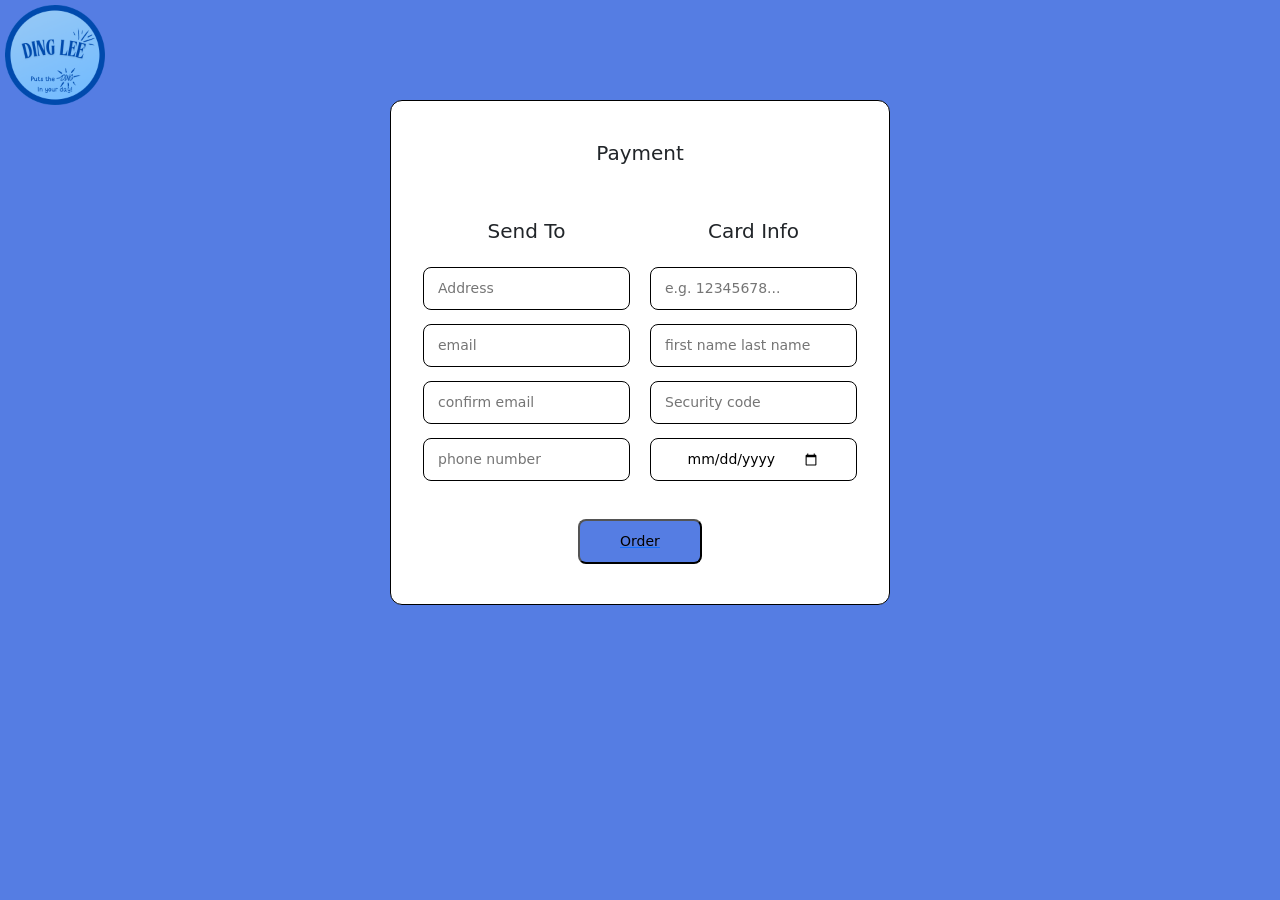
==== checkout.html @ 9af70897 "w3 validation fixes" ====
<!DOCTYPE html>
<html lang="en">
<head>
    <meta charset="UTF-8">
    <meta name="viewport" content="width=device-width, initial-scale=1.0">
    <title>checkout</title>
    <link rel="stylesheet" href="checkout.css">
    <link href="https://cdn.jsdelivr.net/npm/bootstrap@5.3.8/dist/css/bootstrap.min.css" rel="stylesheet" integrity="sha384-sRIl4kxILFvY47J16cr9ZwB07vP4J8+LH7qKQnuqkuIAvNWLzeN8tE5YBujZqJLB" crossorigin="anonymous">

    

    
</head>



<body style="background-color: rgb(85, 125, 227);">
<a href="index.html">
    <img src="Ding Lee.png" width="100" height="100" id="Ding_Lee" alt="Ding Lee">
</a>
    <div class="loginbox" style="background-color: white;">
        

        <div class="login-container">
            <h2>Payment</h2>
            <div class="forms">
                <form class="left">
                    <h3>Send To</h3>
                    <input type="text" name="Address" placeholder="Address" required>
                    <input type="text" name="Email" placeholder="email" required>
                    <input type="text" name="Email" placeholder="confirm email" required>
                    <input type="tel" name="phoneNumber" placeholder="phone number" required>
                </form>
                <form class="right">
                    <h4>Card Info</h4>
                    <input type="text" name="card number" placeholder="e.g. 12345678..." required>
                    <input type="text" name="name" placeholder="first name last name" required>
                    <input type="text" name="cvv" placeholder="Security code" required>
                    <input type="date" name="expiry" placeholder="expiration date">
                </form>   
            </div>
                <a href="purchase.html">
                    <button type="submit">Order</button>
                </a>
        </div>
    </div>

</body>





</html>




</html>
---- checkout.css ----
body {
            display: flex;
            justify-content: center;
            align-items: center;
            margin: 0;
            
        }

        .terms {
            position: fixed;
            bottom: 0;
            justify-content: center;
            align-items: center;
        }

        #p {
            position: relative;
            z-index: 1;
        }

        .loginbox {
            border-radius: 12px;
            border: 1px solid #000000;
            padding: 40px 32px;
            width: 100%;
            max-width: 500px;
            margin-top: 100px;
            overflow: auto;
        }

        #Ding_Lee {
            position: fixed;
            left: 5px;
            top: 5px;

        }

        .login-container h2 {
            text-align: center;
            font-size: 20px;
            margin-bottom: 24px;
        }

        .login-container h3 {
            text-align: center;
            font-size: 20px;
            margin-bottom: 24px;
        }

        .login-container h4 {
            text-align: center;
            font-size: 20px;
            margin-bottom: 24px;
        }

        .login-container input {
            display: flex;
            justify-content: center;
            align-items: center; 
            width: 100%;
            padding: 10px 14px;
            margin-bottom: 14px;
            border: 1px solid #000000;
            border-radius: 8px;
            font-size: 14px;
        }

        .login-container button {
            display: flex;
            justify-content: center;
            align-items: center; 
            margin: 24px auto 0;
            padding: 10px 40px;
            background: rgb(85, 125, 227);
            border-radius: 8px;
            font-size: 14px;
            font-weight: 500;
        }

        .login-container button:hover {
            background: #2c3a9a;
        }

        .forms {
            display: flex;
            gap: 20px;
        }

        .left {
            float: left;
            width: 50%;
            margin-top: 30px;
        }

        .right {
            float: right;
            width: 50%;
            margin-top: 30px;
        }

        #text {
            font-size: 60px;
            margin-top: 280px;
            color: white;
            font-family: comic;
            text-align: center;
        }
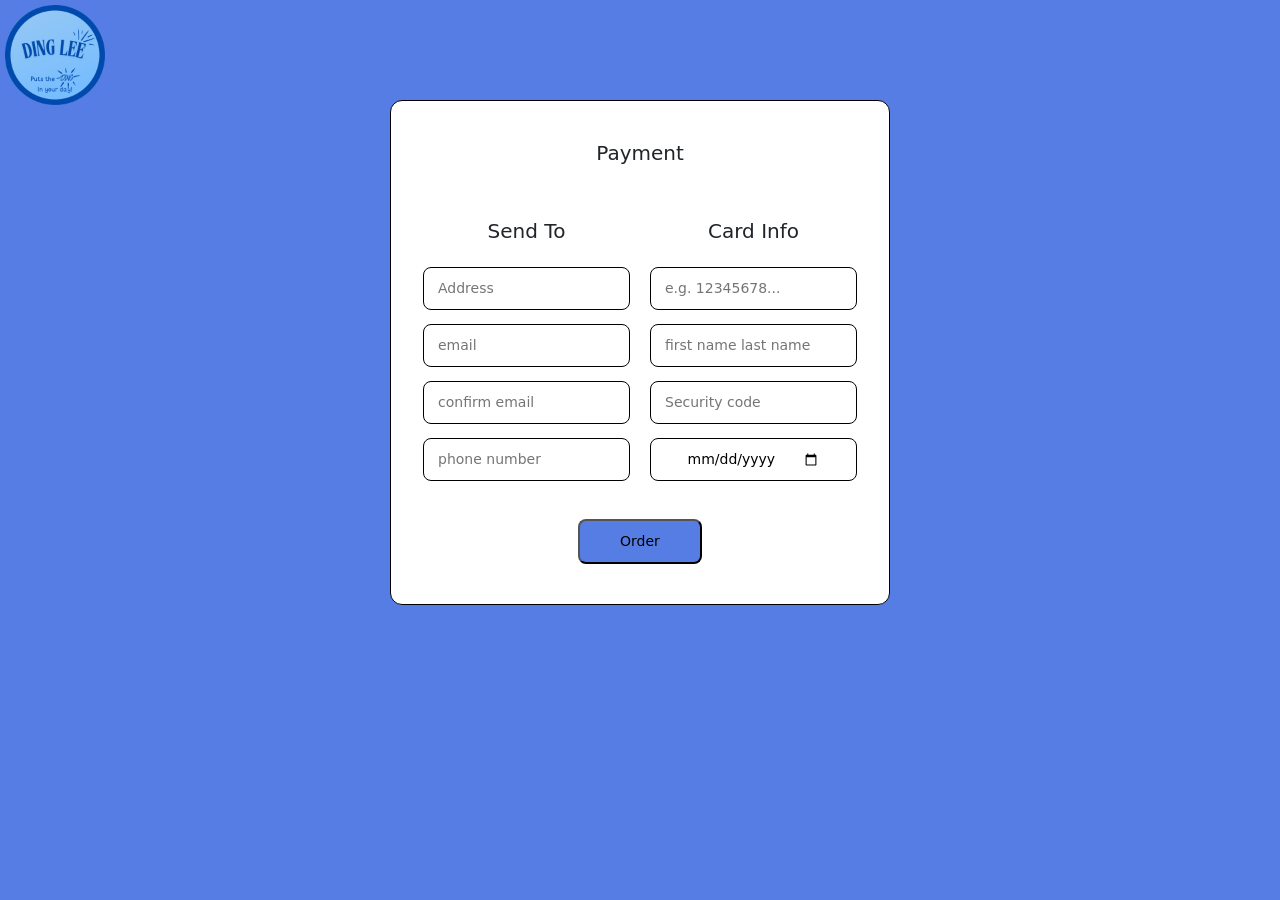
==== commit d9375413: "fixing code" ====
--- a/checkout.html
+++ b/checkout.html
@@ -16,7 +16,7 @@
 
 <body style="background-color: rgb(85, 125, 227);">
 <a href="index.html">
-    <img src="Ding Lee.png" width="100" height="100" id="Ding_Lee" alt="Ding Lee">
+    <img src="DingLee.png" width="100" height="100" id="Ding_Lee" alt="DingLee">
 </a>
     <div class="loginbox" style="background-color: white;">
         
@@ -36,24 +36,12 @@
                     <input type="text" name="card number" placeholder="e.g. 12345678..." required>
                     <input type="text" name="name" placeholder="first name last name" required>
                     <input type="text" name="cvv" placeholder="Security code" required>
-                    <input type="date" name="expiry" placeholder="expiration date">
+                    <input type="date" name="expiry">
                 </form>   
             </div>
-                <a href="purchase.html">
-                    <button type="submit">Order</button>
-                </a>
+                <button type="submit" onclick="window.location.href='purchase.html'">Order</button>
         </div>
     </div>
 
 </body>
-
-
-
-
-
 </html>
-
-
-
-
-</html>
